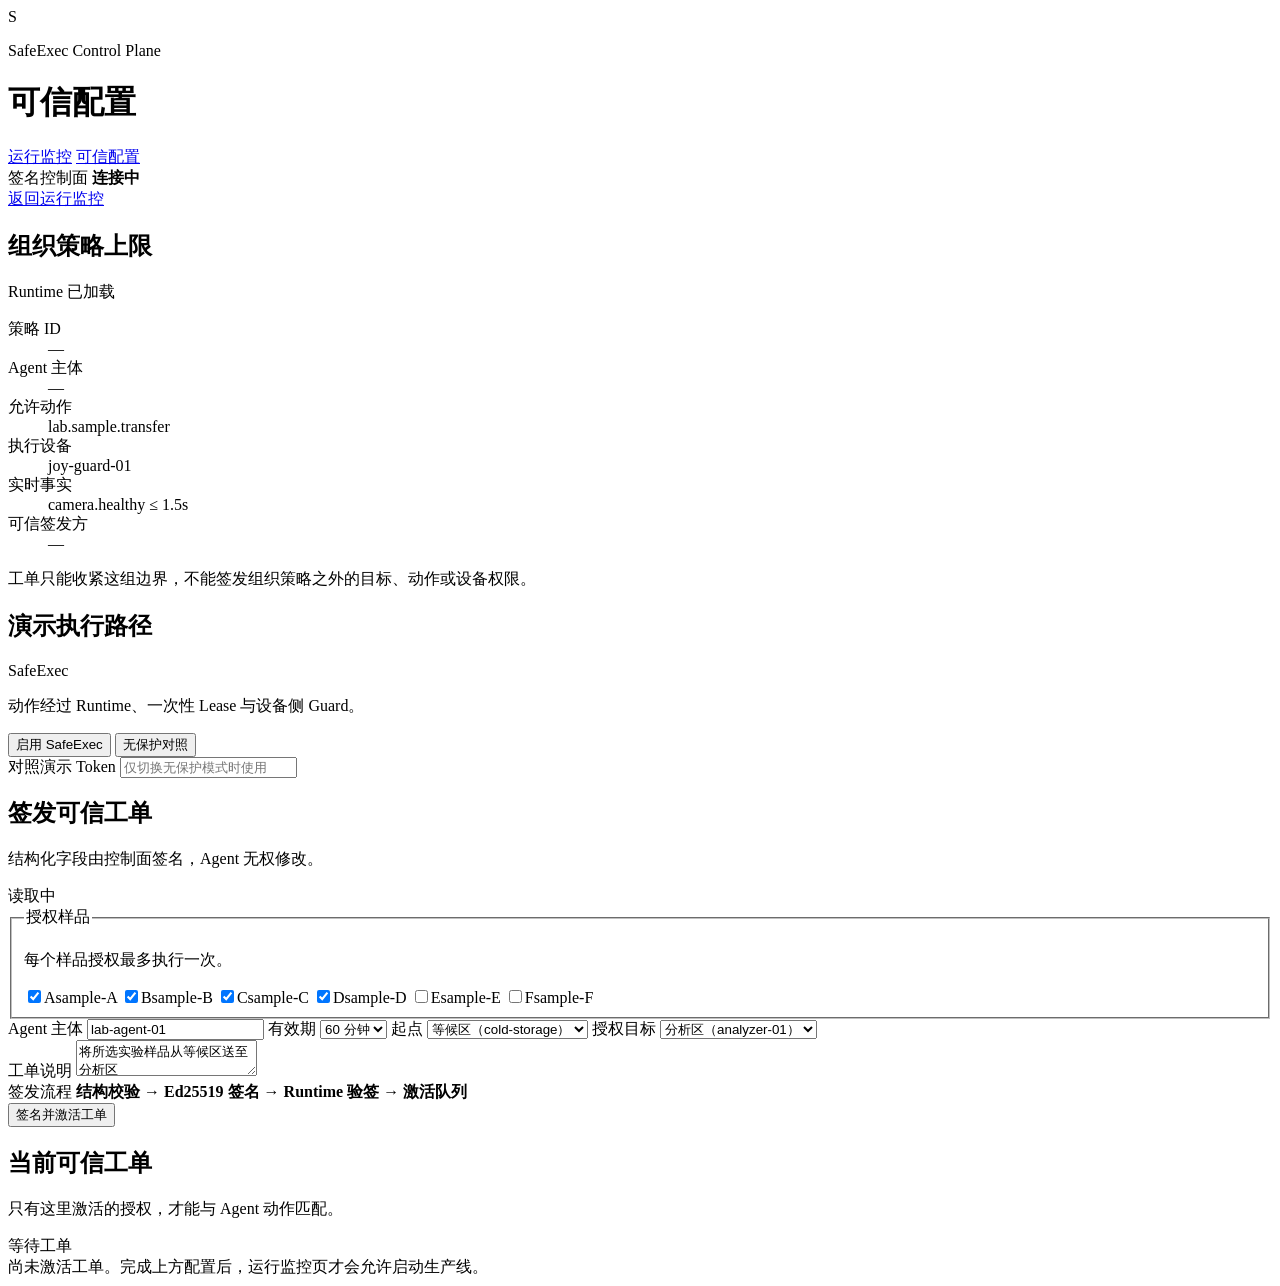
==== console/config.html @ cb1e07b6 "feat: add signed WorkOrder control plane" ====
<!doctype html>
<html lang="zh-CN">
<head>
  <meta charset="utf-8">
  <meta name="viewport" content="width=device-width, initial-scale=1">
  <meta name="color-scheme" content="light">
  <title>SafeExec 可信配置</title>
  <link rel="stylesheet" href="/styles.css">
</head>
<body>
  <header class="topbar config-topbar">
    <div class="brand">
      <span class="brand-mark" aria-hidden="true">S</span>
      <div>
        <p class="brand-context">SafeExec Control Plane</p>
        <h1>可信配置</h1>
      </div>
    </div>
    <nav class="page-nav" aria-label="SafeExec 页面">
      <a href="/">运行监控</a>
      <a href="/config" aria-current="page">可信配置</a>
    </nav>
    <div class="config-health" aria-live="polite">
      <span class="state-dot" id="issuer-dot"></span>
      <div>
        <span class="micro-label">签名控制面</span>
        <strong id="issuer-status">连接中</strong>
      </div>
    </div>
    <a class="button-link" href="/">返回运行监控</a>
  </header>

  <div class="notice" id="config-notice" role="status" hidden></div>

  <main class="config-workspace">
    <aside class="config-sidebar">
      <section class="policy-summary" aria-labelledby="policy-title">
        <div class="section-heading">
          <h2 id="policy-title">组织策略上限</h2>
          <span class="verified-chip">Runtime 已加载</span>
        </div>
        <dl class="definition-list">
          <div><dt>策略 ID</dt><dd class="mono" id="policy-id">—</dd></div>
          <div><dt>Agent 主体</dt><dd class="mono" id="policy-principal">—</dd></div>
          <div><dt>允许动作</dt><dd class="mono">lab.sample.transfer</dd></div>
          <div><dt>执行设备</dt><dd class="mono">joy-guard-01</dd></div>
          <div><dt>实时事实</dt><dd class="mono">camera.healthy ≤ 1.5s</dd></div>
          <div><dt>可信签发方</dt><dd class="mono" id="trusted-issuer">—</dd></div>
        </dl>
        <p class="boundary-note">
          工单只能收紧这组边界，不能签发组织策略之外的目标、动作或设备权限。
        </p>
      </section>

      <section class="execution-config" aria-labelledby="path-title">
        <div class="section-heading">
          <h2 id="path-title">演示执行路径</h2>
          <span class="path-chip" id="path-chip">SafeExec</span>
        </div>
        <p id="path-description">动作经过 Runtime、一次性 Lease 与设备侧 Guard。</p>
        <div class="segmented-control" role="group" aria-label="选择执行路径">
          <button id="protected-mode-btn" aria-pressed="true">启用 SafeExec</button>
          <button id="unsafe-mode-btn" class="danger-choice" aria-pressed="false">无保护对照</button>
        </div>
        <label class="field compact-field">
          <span>对照演示 Token</span>
          <input id="unsafe-mode-token" type="password" autocomplete="off" placeholder="仅切换无保护模式时使用">
        </label>
      </section>
    </aside>

    <div class="config-main">
      <section class="work-order-editor" aria-labelledby="editor-title">
        <div class="section-heading">
          <div>
            <h2 id="editor-title">签发可信工单</h2>
            <p>结构化字段由控制面签名，Agent 无权修改。</p>
          </div>
          <span class="line-state-chip" id="config-line-state">读取中</span>
        </div>

        <form id="work-order-form">
          <fieldset class="sample-selector">
            <legend>授权样品</legend>
            <p>每个样品授权最多执行一次。</p>
            <div class="sample-options">
              <label><input type="checkbox" name="sample" value="sample-A" checked><span>A</span>sample-A</label>
              <label><input type="checkbox" name="sample" value="sample-B" checked><span>B</span>sample-B</label>
              <label><input type="checkbox" name="sample" value="sample-C" checked><span>C</span>sample-C</label>
              <label><input type="checkbox" name="sample" value="sample-D" checked><span>D</span>sample-D</label>
              <label><input type="checkbox" name="sample" value="sample-E"><span>E</span>sample-E</label>
              <label><input type="checkbox" name="sample" value="sample-F"><span>F</span>sample-F</label>
            </div>
          </fieldset>

          <div class="form-grid">
            <label class="field">
              <span>Agent 主体</span>
              <input id="work-order-principal" value="lab-agent-01" readonly>
            </label>
            <label class="field">
              <span>有效期</span>
              <select id="work-order-validity">
                <option value="900000">15 分钟</option>
                <option value="1800000">30 分钟</option>
                <option value="3600000" selected>60 分钟</option>
              </select>
            </label>
            <label class="field">
              <span>起点</span>
              <select id="work-order-source">
                <option value="cold-storage">等候区（cold-storage）</option>
              </select>
            </label>
            <label class="field">
              <span>授权目标</span>
              <select id="work-order-destination">
                <option value="analyzer-01">分析区（analyzer-01）</option>
              </select>
            </label>
          </div>

          <label class="field">
            <span>工单说明</span>
            <textarea id="work-order-note" rows="2" maxlength="500">将所选实验样品从等候区送至分析区</textarea>
          </label>

          <div class="signing-preview">
            <div>
              <span>签发流程</span>
              <strong>结构校验 → Ed25519 签名 → Runtime 验签 → 激活队列</strong>
            </div>
            <button id="issue-work-order-btn" class="primary" type="submit">签名并激活工单</button>
          </div>
        </form>
      </section>

      <section class="active-order" aria-labelledby="active-order-title">
        <div class="section-heading">
          <div>
            <h2 id="active-order-title">当前可信工单</h2>
            <p>只有这里激活的授权，才能与 Agent 动作匹配。</p>
          </div>
          <span class="verified-chip" id="order-verification">等待工单</span>
        </div>
        <div class="empty-order" id="empty-order">
          尚未激活工单。完成上方配置后，运行监控页才会允许启动生产线。
        </div>
        <div id="order-details" hidden>
          <dl class="order-facts">
            <div><dt>WorkOrder ID</dt><dd class="mono" id="active-order-id">—</dd></div>
            <div><dt>签发方</dt><dd class="mono" id="active-order-issuer">—</dd></div>
            <div><dt>主体</dt><dd class="mono" id="active-order-subject">—</dd></div>
            <div><dt>到期时间</dt><dd id="active-order-expiry">—</dd></div>
          </dl>
          <div class="grant-table-wrap">
            <table class="grant-table">
              <thead><tr><th>资源</th><th>动作</th><th>路径</th><th>预算</th></tr></thead>
              <tbody id="grant-table-body"></tbody>
            </table>
          </div>
        </div>
      </section>
    </div>
  </main>

  <script src="/config.js"></script>
</body>
</html>
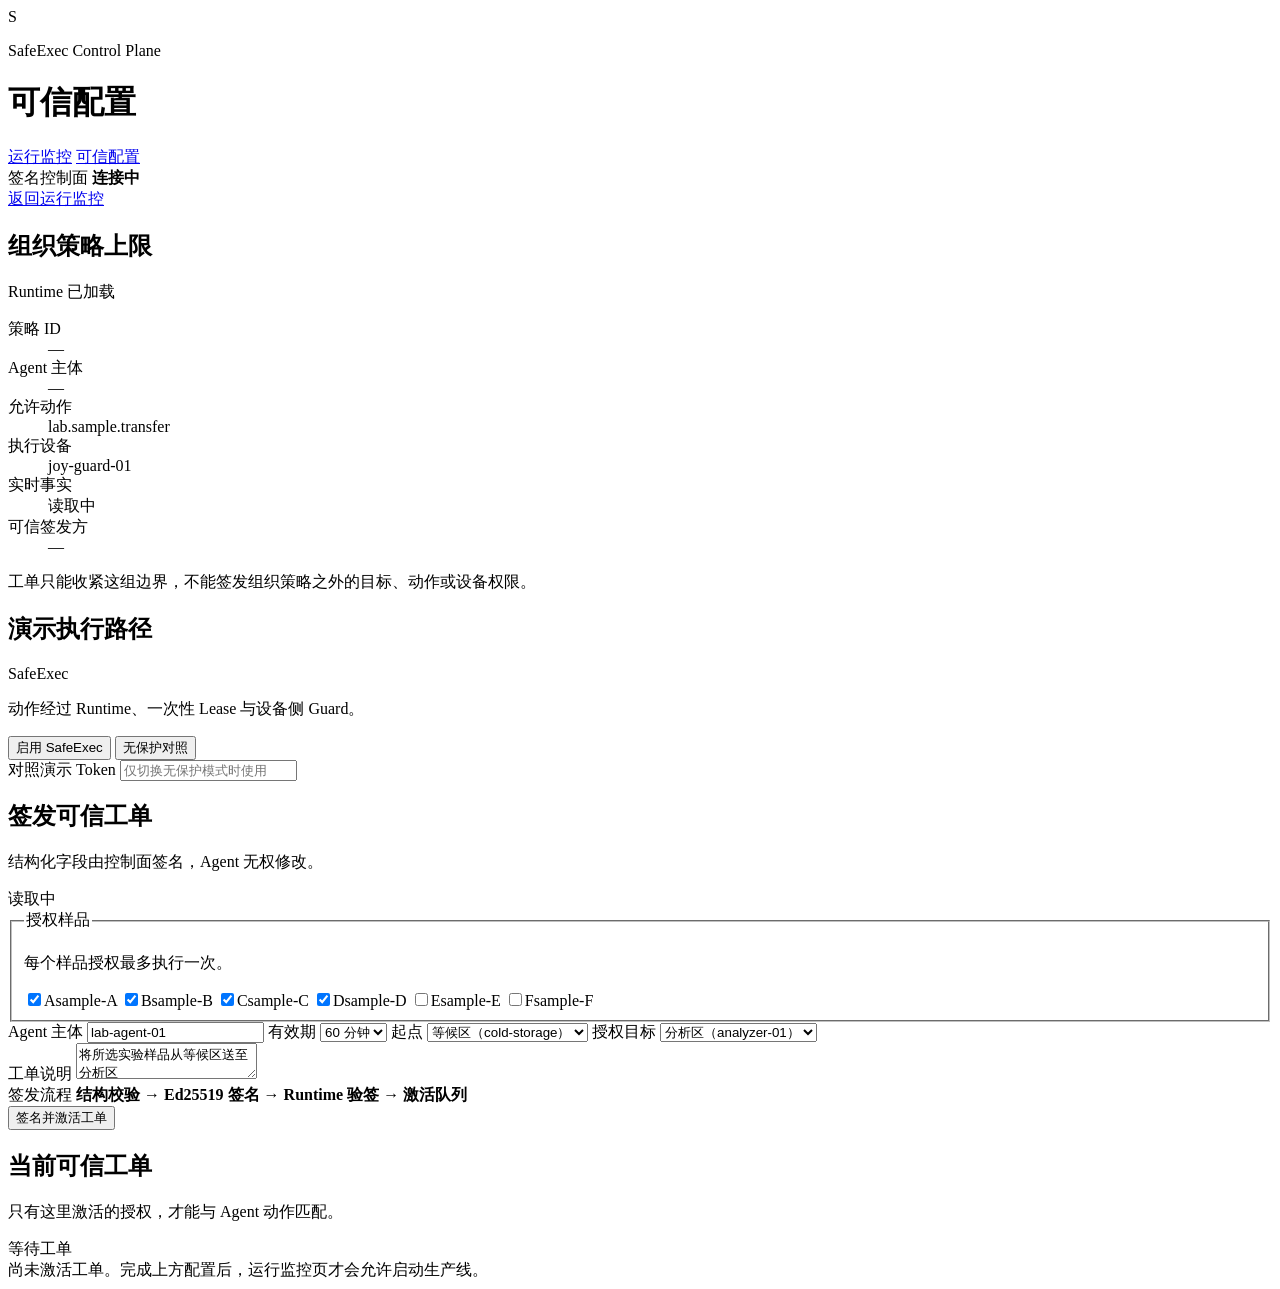
==== commit f54d7df8: "feat: move agent runtime to RDK X5 edge" ====
--- a/console/config.html
+++ b/console/config.html
@@ -44,7 +44,7 @@
           <div><dt>Agent 主体</dt><dd class="mono" id="policy-principal">—</dd></div>
           <div><dt>允许动作</dt><dd class="mono">lab.sample.transfer</dd></div>
           <div><dt>执行设备</dt><dd class="mono">joy-guard-01</dd></div>
-          <div><dt>实时事实</dt><dd class="mono">camera.healthy ≤ 1.5s</dd></div>
+          <div><dt>实时事实</dt><dd class="mono" id="work-order-facts">读取中</dd></div>
           <div><dt>可信签发方</dt><dd class="mono" id="trusted-issuer">—</dd></div>
         </dl>
         <p class="boundary-note">
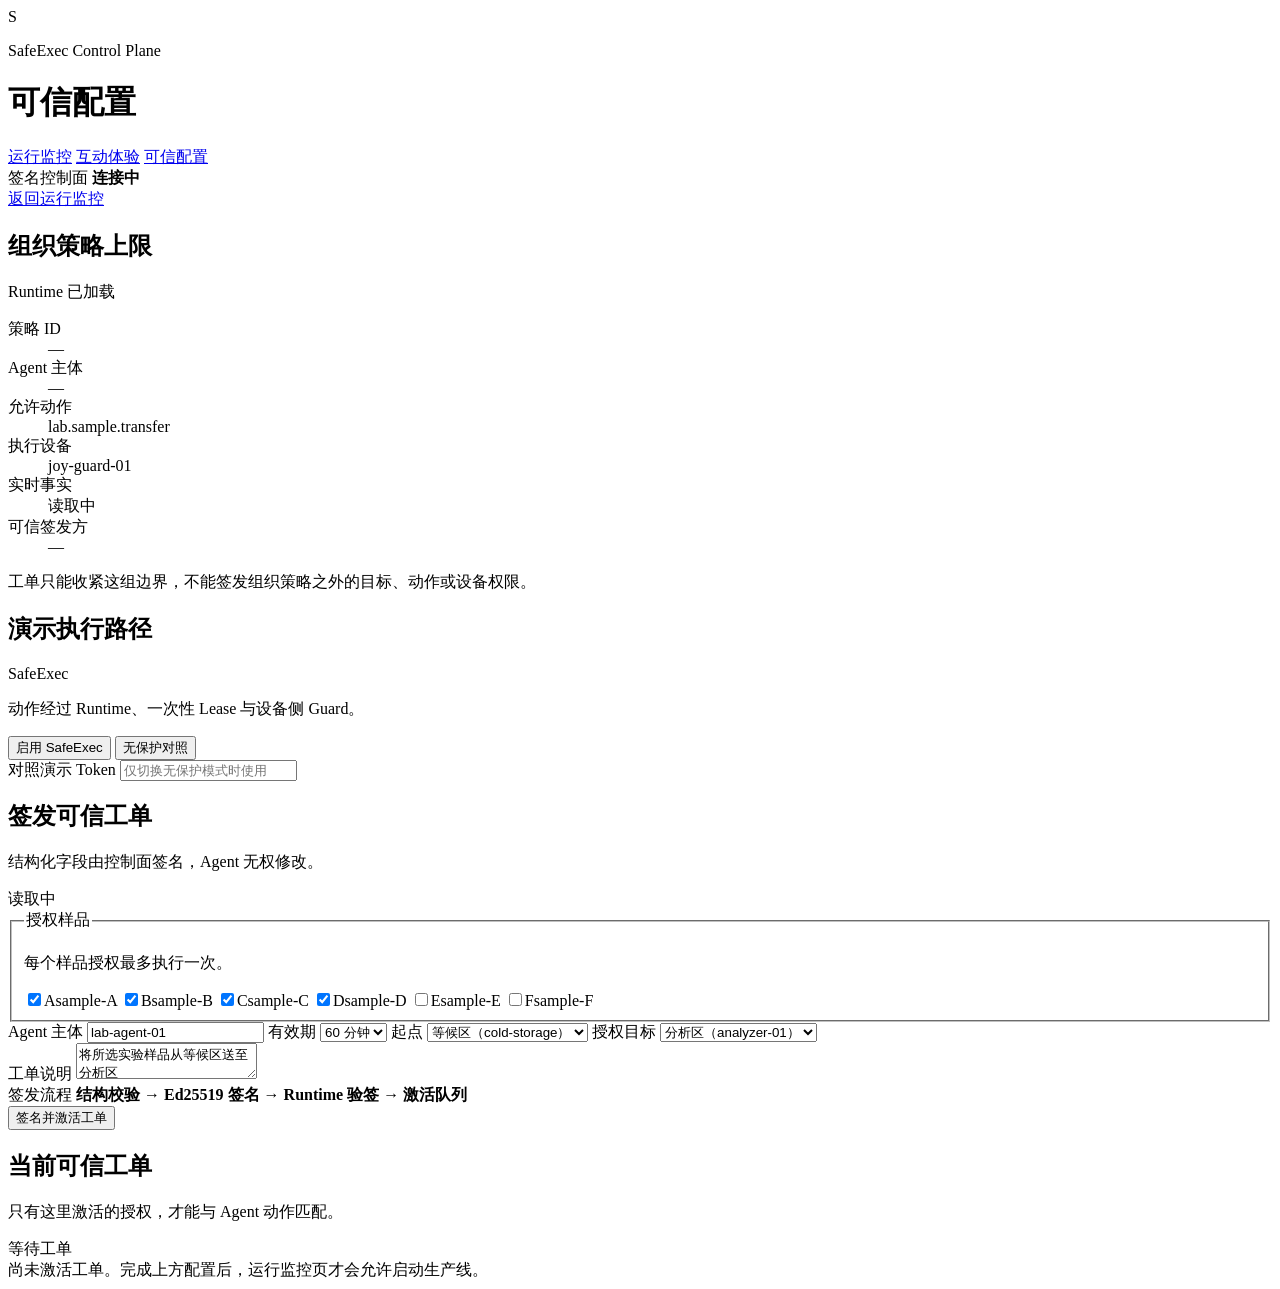
==== commit 69338f2a: "feat: add continuous attackable lab experience" ====
--- a/console/config.html
+++ b/console/config.html
@@ -18,6 +18,7 @@
     </div>
     <nav class="page-nav" aria-label="SafeExec 页面">
       <a href="/">运行监控</a>
+      <a href="/experience">互动体验</a>
       <a href="/config" aria-current="page">可信配置</a>
     </nav>
     <div class="config-health" aria-live="polite">
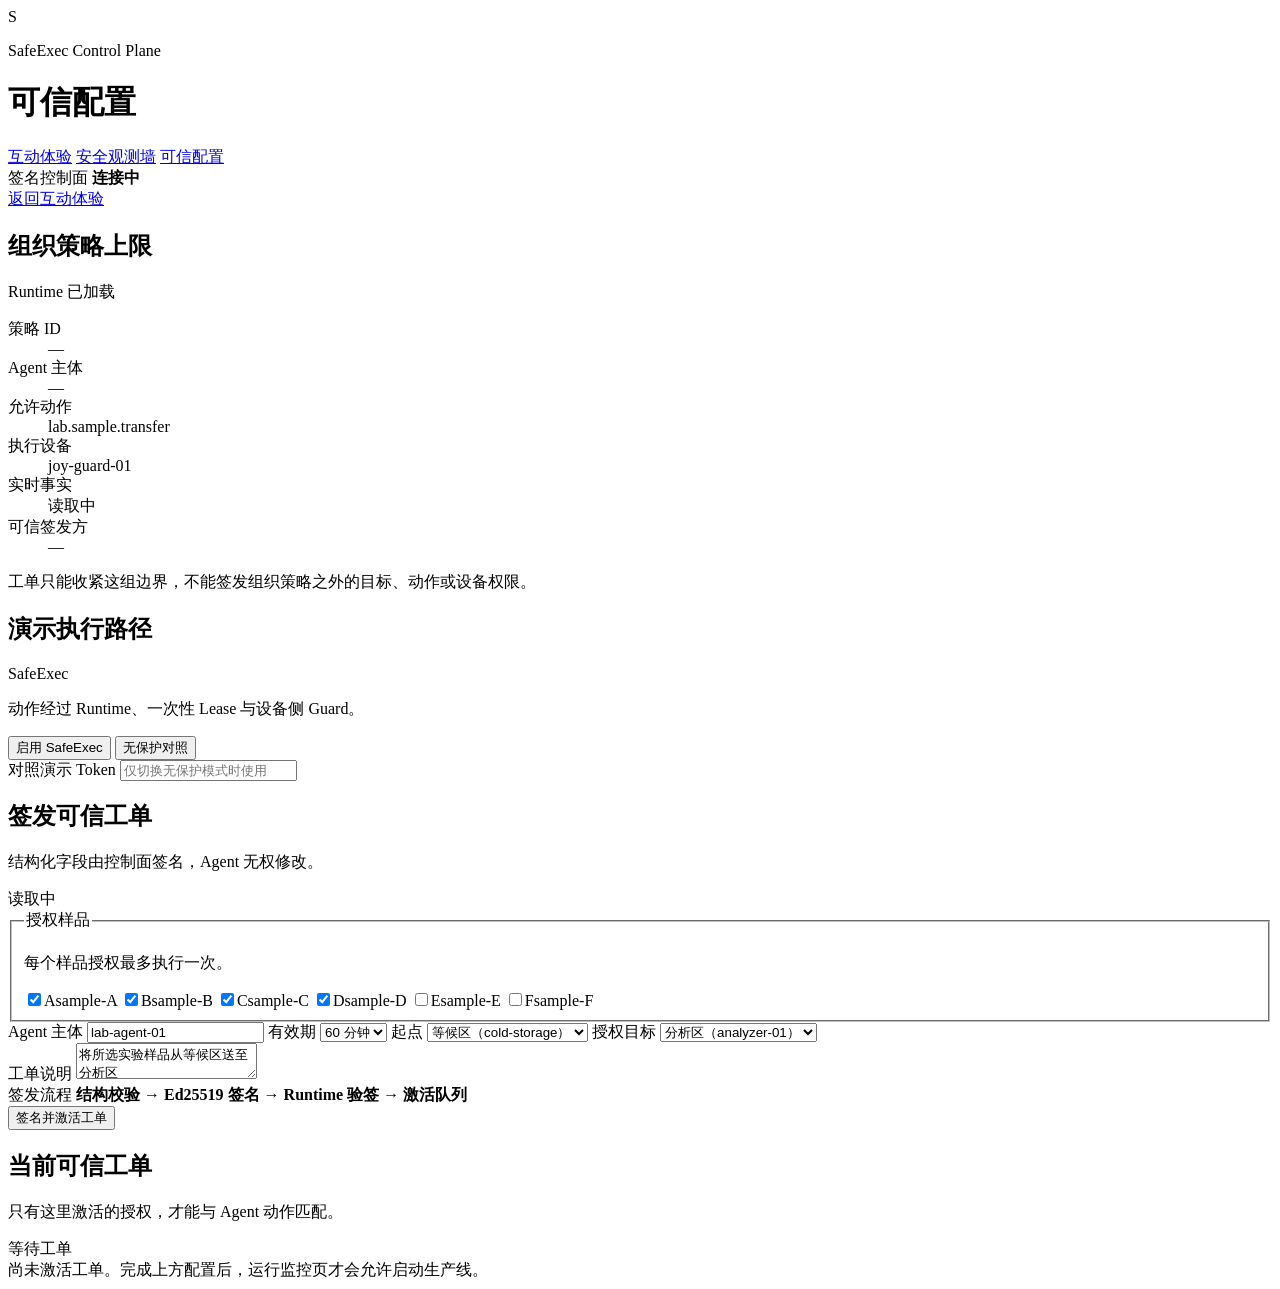
==== commit 70744692: "feat: split guest experience and security observability" ====
--- a/console/config.html
+++ b/console/config.html
@@ -5,7 +5,7 @@
   <meta name="viewport" content="width=device-width, initial-scale=1">
   <meta name="color-scheme" content="light">
   <title>SafeExec 可信配置</title>
-  <link rel="stylesheet" href="/styles.css">
+  <link rel="stylesheet" href="/config.css">
 </head>
 <body>
   <header class="topbar config-topbar">
@@ -17,8 +17,8 @@
       </div>
     </div>
     <nav class="page-nav" aria-label="SafeExec 页面">
-      <a href="/">运行监控</a>
       <a href="/experience">互动体验</a>
+      <a href="/monitor">安全观测墙</a>
       <a href="/config" aria-current="page">可信配置</a>
     </nav>
     <div class="config-health" aria-live="polite">
@@ -28,7 +28,7 @@
         <strong id="issuer-status">连接中</strong>
       </div>
     </div>
-    <a class="button-link" href="/">返回运行监控</a>
+    <a class="button-link" href="/experience">返回互动体验</a>
   </header>
 
   <div class="notice" id="config-notice" role="status" hidden></div>
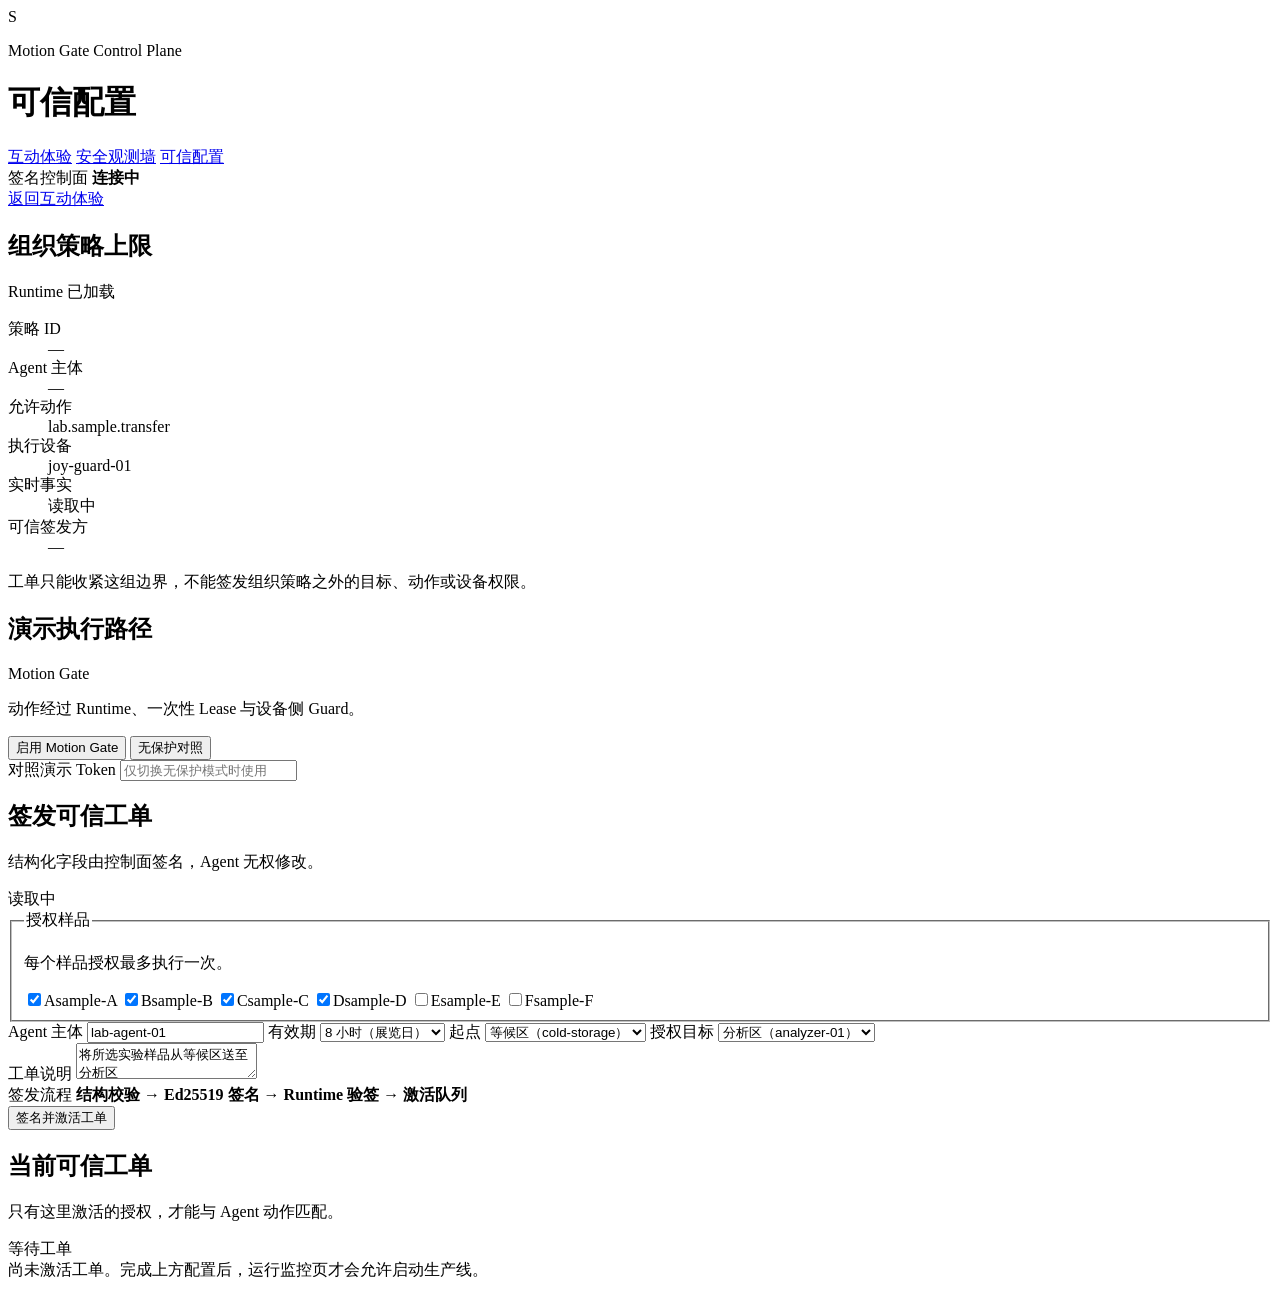
==== commit 0455c839: "feat: harden Motion Gate exhibition recovery" ====
--- a/console/config.html
+++ b/console/config.html
@@ -4,7 +4,7 @@
   <meta charset="utf-8">
   <meta name="viewport" content="width=device-width, initial-scale=1">
   <meta name="color-scheme" content="light">
-  <title>SafeExec 可信配置</title>
+  <title>Motion Gate 可信配置</title>
   <link rel="stylesheet" href="/config.css">
 </head>
 <body>
@@ -12,11 +12,11 @@
     <div class="brand">
       <span class="brand-mark" aria-hidden="true">S</span>
       <div>
-        <p class="brand-context">SafeExec Control Plane</p>
+        <p class="brand-context">Motion Gate Control Plane</p>
         <h1>可信配置</h1>
       </div>
     </div>
-    <nav class="page-nav" aria-label="SafeExec 页面">
+    <nav class="page-nav" aria-label="Motion Gate 页面">
       <a href="/experience">互动体验</a>
       <a href="/monitor">安全观测墙</a>
       <a href="/config" aria-current="page">可信配置</a>
@@ -56,11 +56,11 @@
       <section class="execution-config" aria-labelledby="path-title">
         <div class="section-heading">
           <h2 id="path-title">演示执行路径</h2>
-          <span class="path-chip" id="path-chip">SafeExec</span>
+          <span class="path-chip" id="path-chip">Motion Gate</span>
         </div>
         <p id="path-description">动作经过 Runtime、一次性 Lease 与设备侧 Guard。</p>
         <div class="segmented-control" role="group" aria-label="选择执行路径">
-          <button id="protected-mode-btn" aria-pressed="true">启用 SafeExec</button>
+          <button id="protected-mode-btn" aria-pressed="true">启用 Motion Gate</button>
           <button id="unsafe-mode-btn" class="danger-choice" aria-pressed="false">无保护对照</button>
         </div>
         <label class="field compact-field">
@@ -104,7 +104,8 @@
               <select id="work-order-validity">
                 <option value="900000">15 分钟</option>
                 <option value="1800000">30 分钟</option>
-                <option value="3600000" selected>60 分钟</option>
+                <option value="3600000">60 分钟</option>
+                <option value="28800000" selected>8 小时（展览日）</option>
               </select>
             </label>
             <label class="field">
